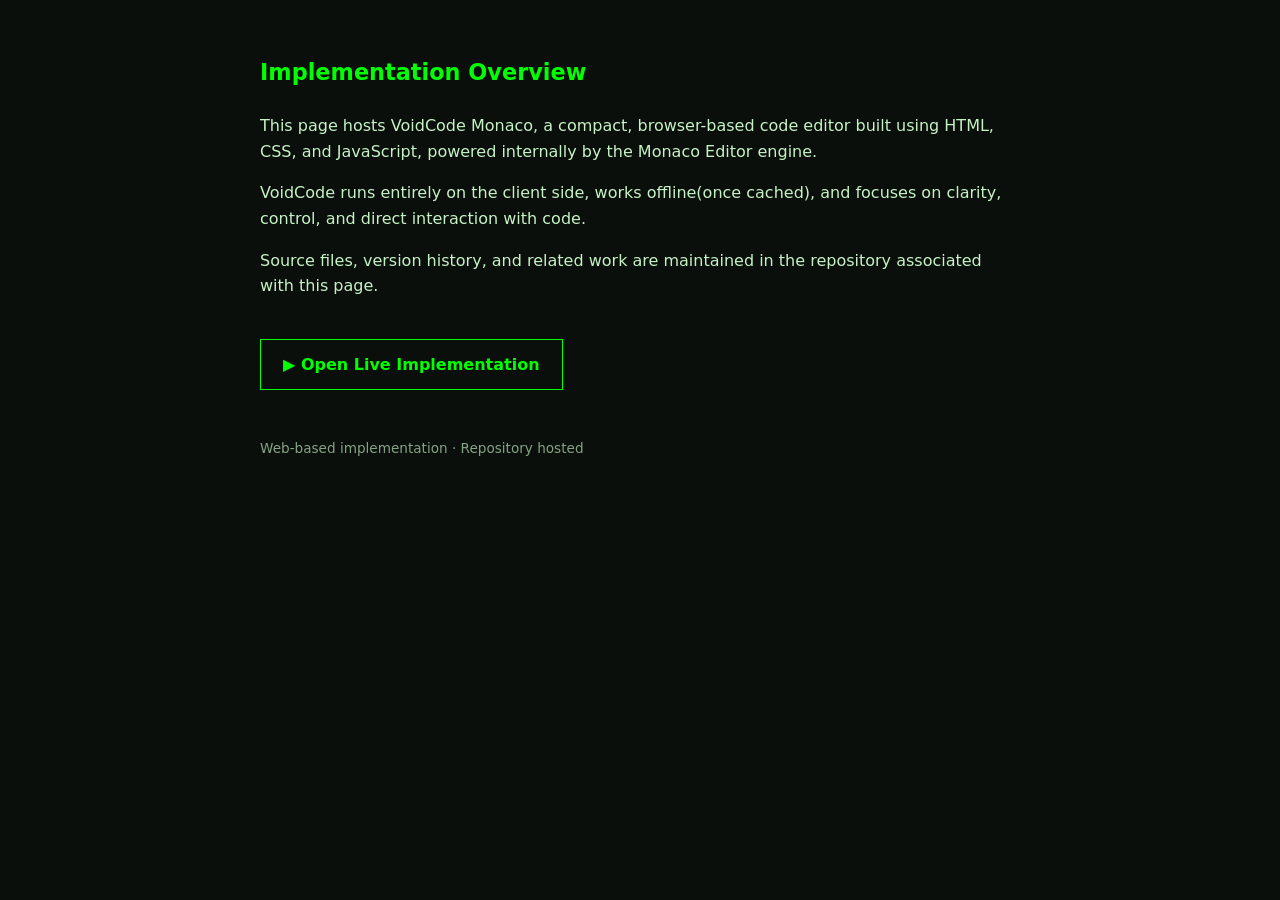
==== monaco/index.html @ 135da40b "chore: move monaco implementation into subfolder" ====
<!DOCTYPE html>
<html lang="en">
<head>
  <meta charset="UTF-8">
  <meta name="viewport" content="width=device-width, initial-scale=1.0">
  <meta name="description" content="VoidCode Monaco is a lightweight browser-based code editor powered by the Monaco engine, offering multi-language support and advanced editing features.">
  <title>Overview | VoidCode Monaco</title>

  <style>
    body {
      margin: 0;
      padding: 40px 20px;
      font-family: system-ui, -apple-system, Segoe UI, Roboto, sans-serif;
      background: #0b0f0b;
      color: #d0ffd0;
      line-height: 1.6;
    }

    .container {
      max-width: 760px;
      margin: auto;
    }

    h1 {
      color: #00ff00;
      font-size: 1.4rem;
      margin-bottom: 1em;
      font-weight: 600;
    }

    p {
      margin-bottom: 1em;
      opacity: 0.95;
    }

    a.primary-link {
      display: inline-block;
      margin-top: 24px;
      padding: 12px 22px;
      border: 1px solid #00ff00;
      color: #00ff00;
      text-decoration: none;
      font-weight: 600;
    }

    a.primary-link:hover {
      background: #00ff00;
      color: #000;
    }

    footer {
      margin-top: 48px;
      font-size: 0.85rem;
      opacity: 0.65;
    }
  </style>
</head>

<body>
  <div class="container">

    <!-- ============================= -->
    <!--        ABOUT THIS BUILD       -->
    <!-- ============================= -->

    <div id="build-info">
      <h1>Implementation Overview</h1>

      <p>
        This page hosts VoidCode Monaco, a compact, browser-based code editor
         built using HTML, CSS, and JavaScript, powered internally by the Monaco Editor engine.
      </p>

      <p>
        VoidCode runs entirely on the client side, works offline(once cached), and focuses on clarity, control, and direct interaction with code.
      </p>

      <p>
        Source files, version history, and related work are maintained in the
        repository associated with this page.
      </p>

      <a class="primary-link" href="versions/v1.0/single-file/voidcode-monaco.html">
        ▶ Open Live Implementation
      </a>
    </div>

    <!-- ============================= -->
    <!--              END              -->
    <!-- ============================= -->

    <footer>
      <p>
        Web-based implementation · Repository hosted
      </p>
    </footer>

  </div>
</body>
</html>
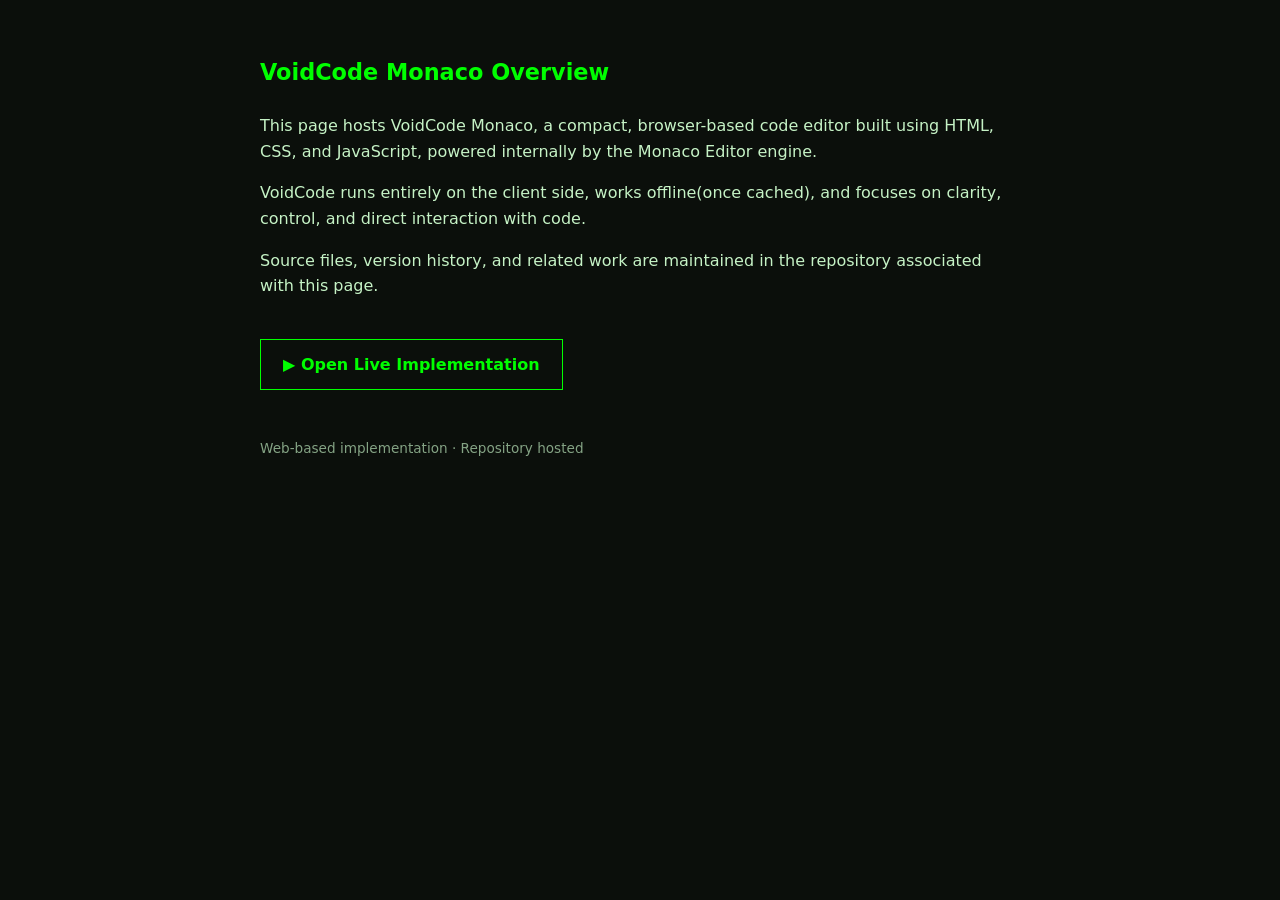
==== commit 57d044d8: "feat(voidcode): setup core structure, documentation, and entry interface" ====
--- a/monaco/index.html
+++ b/monaco/index.html
@@ -64,7 +64,7 @@
     <!-- ============================= -->
 
     <div id="build-info">
-      <h1>Implementation Overview</h1>
+      <h1>VoidCode Monaco Overview</h1>
 
       <p>
         This page hosts VoidCode Monaco, a compact, browser-based code editor
